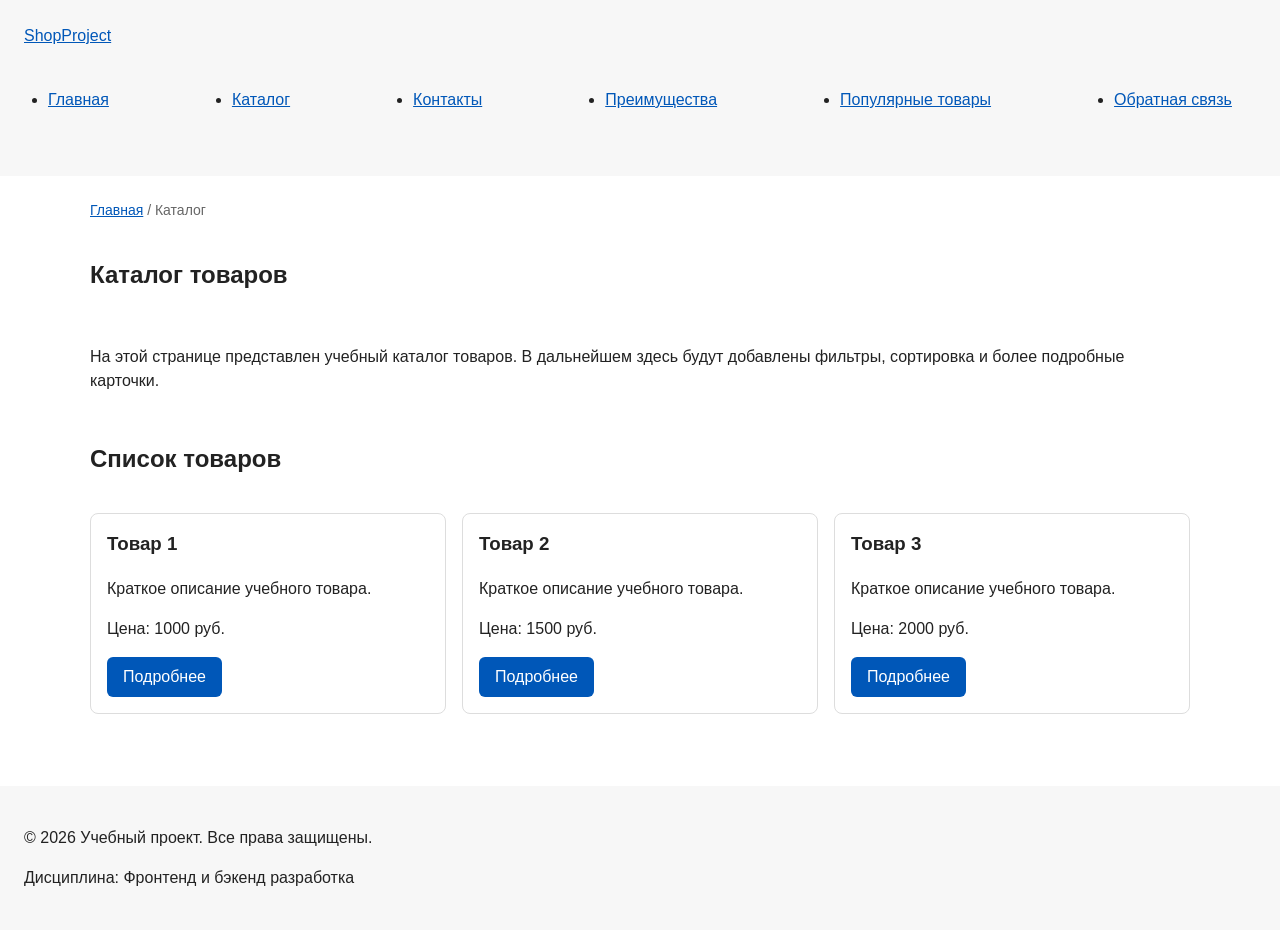
==== catalog.html @ 5fee28c2 "feat: add multi-page structure navigation and anchors" ====
<!DOCTYPE html>
<html lang="ru">
<head>
  <meta charset="UTF-8">
  <meta name="viewport" content="width=device-width, initial-scale=1.0">
  <meta name="description" content="Каталог товаров учебного интернет-магазина.">

  <meta property="og:type" content="website">
  <meta property="og:title" content="Учебный интернет-магазин">
  <meta property="og:description" content="Учебный frontend-проект интернет-магазина.">
  <meta property="og:image" content="https://username.github.io/kr1-html-css-shop/images/preview.jpg">

  <title>Каталог товаров — Учебный интернет-магазин</title>
  <link rel="stylesheet" href="css/style.css">
</head>
<body>
  <header>
    <div class="site-header">
      <a class="site-logo" href="index.html">ShopProject</a>

      <nav class="site-nav" aria-label="Основная навигация">
        <ul class="site-nav__list">
          <li><a href="index.html">Главная</a></li>
          <li><a href="catalog.html">Каталог</a></li>
          <li><a href="contacts.html">Контакты</a></li>
          <li><a href="index.html#advantages">Преимущества</a></li>
          <li><a href="index.html#popular">Популярные товары</a></li>
          <li><a href="index.html#contacts">Обратная связь</a></li>
        </ul>
      </nav>
    </div>
  </header>

  <main>
    <nav class="breadcrumbs" aria-label="Хлебные крошки">
      <a href="index.html">Главная</a>
      <span>Каталог</span>
    </nav>

    <section class="section">
      <h1>Каталог товаров</h1>
      <p>
        На этой странице представлен учебный каталог товаров.
        В дальнейшем здесь будут добавлены фильтры, сортировка и более
        подробные карточки.
      </p>
    </section>

    <section class="section">
      <h2>Список товаров</h2>

      <article class="product-card">
        <h3>Товар 1</h3>
        <p>Краткое описание учебного товара.</p>
        <p>Цена: 1000 руб.</p>
        <a class="button" href="index.html#popular">Подробнее</a>
      </article>

      <article class="product-card">
        <h3>Товар 2</h3>
        <p>Краткое описание учебного товара.</p>
        <p>Цена: 1500 руб.</p>
        <a class="button" href="index.html#popular">Подробнее</a>
      </article>

      <article class="product-card">
        <h3>Товар 3</h3>
        <p>Краткое описание учебного товара.</p>
        <p>Цена: 2000 руб.</p>
        <a class="button" href="index.html#popular">Подробнее</a>
      </article>
    </section>
  </main>

  <footer>
    <p>&copy; 2026 Учебный проект. Все права защищены.</p>
    <p>Дисциплина: Фронтенд и бэкенд разработка</p>
  </footer>
</body>
</html>
---- css/style.css ----
/* ===============================
   1. Переменные проекта
   =============================== */

:root {
  /* Основные цвета проекта */
  --color-bg: #ffffff;
  --color-text: #222222;
  --color-muted: #666666;
  --color-primary: #0057b8;
  --color-primary-dark: #003f86;
  --color-border: #dddddd;
  --color-surface: #f7f7f7;
  --color-surface-accent: #eef5ff;
  --color-danger: #b00020;
  --color-success: #168a2f;
  --color-success-bg: #eefaf0;
  --color-white: #ffffff;

  /* Отступы */
  --space-xs: 4px;
  --space-sm: 8px;
  --space-md: 16px;
  --space-lg: 24px;
  --space-xl: 32px;

  /* Скругления */
  --radius-sm: 6px;
  --radius-md: 8px;
  --radius-lg: 12px;

  /* Размеры */
  --container-width: 1100px;
}

/* ===============================
   2. Базовые стили
   =============================== */

* {
  box-sizing: border-box;
}

body {
  margin: 0;
  font-family: Arial, sans-serif;
  line-height: 1.5;
  color: var(--color-text);
  background-color: var(--color-bg);
}

header,
main,
footer {
  padding: var(--space-lg);
}

header {
  background-color: var(--color-surface);
}

footer {
  background-color: var(--color-surface);
}

/* ===============================
   3. Общие элементы интерфейса
   =============================== */

a {
  color: var(--color-primary);
}

a:hover {
  color: var(--color-primary-dark);
}

a:focus-visible {
  outline: 2px solid var(--color-primary);
  outline-offset: 3px;
}

.button {
  display: inline-block;
  padding: var(--space-sm) var(--space-md);
  color: var(--color-white);
  background-color: var(--color-primary);
  text-decoration: none;
  border: none;
  border-radius: var(--radius-sm);
  cursor: pointer;
}

.button:hover {
  background-color: var(--color-primary-dark);
}

.button:focus-visible {
  outline: 2px solid var(--color-primary);
  outline-offset: 3px;
}

.button:disabled {
  opacity: 0.6;
  cursor: not-allowed;
}

/* ===============================
   4. Компоненты страницы
   =============================== */

.hero {
  max-width: var(--container-width);
  margin: 0 auto var(--space-xl);
  padding: var(--space-xl) var(--space-lg);
  background-color: var(--color-surface-accent);
  border-radius: var(--radius-lg);
}

.section {
  max-width: var(--container-width);
  margin: 0 auto var(--space-xl);
}

.section h2 {
  margin-top: 0;
}

.product-card {
  margin-bottom: var(--space-md);
  padding: var(--space-md);
  border: 1px solid var(--color-border);
  border-radius: var(--radius-md);
  background-color: var(--color-bg);
}

.product-card:hover {
  border-color: var(--color-primary);
}

.product-card h3 {
  margin-top: 0;
}

.aside-info {
  max-width: var(--container-width);
  margin: 0 auto var(--space-xl);
  padding: var(--space-md);
  border-left: 4px solid var(--color-primary);
  background-color: var(--color-surface);
}

/* ===============================
   5. Форма и модальное окно
   =============================== */

.order-dialog {
  width: min(100% - 32px, 560px);
  padding: var(--space-lg);
  border: none;
  border-radius: var(--radius-lg);
}

.order-dialog::backdrop {
  background-color: rgba(0, 0, 0, 0.5);
}

.form-field {
  margin-bottom: var(--space-md);
}

.form-field label {
  display: block;
  margin-bottom: var(--space-xs);
}

.form-field input,
.form-field select,
.form-field textarea {
  width: 100%;
  padding: 10px 12px;
  border: 1px solid var(--color-border);
  border-radius: var(--radius-sm);
  font: inherit;
}

.form-field input[type="checkbox"] {
  width: auto;
}

.form-field small {
  display: block;
  margin-top: var(--space-xs);
  color: var(--color-muted);
}

.form-field input:hover,
.form-field select:hover,
.form-field textarea:hover {
  border-color: var(--color-primary);
}

.form-field input:focus-visible,
.form-field select:focus-visible,
.form-field textarea:focus-visible,
.form-actions button:focus-visible {
  outline: 2px solid var(--color-primary);
  outline-offset: 3px;
}

[aria-invalid="true"] {
  border-color: var(--color-danger);
}

.success-message {
  max-width: var(--container-width);
  margin: var(--space-lg) auto;
  padding: var(--space-md);
  border-left: 4px solid var(--color-success);
  background-color: var(--color-success-bg);
}

/* ===============================
   6. Flexbox-раскладка карточек
   =============================== */

/* Контейнер, внутри которого лежат .product-card */
.section {
  display: flex;
  flex-wrap: wrap;
  gap: var(--space-md);
  max-width: var(--container-width);
  margin: 0 auto var(--space-xl);
}

.section h2 {
  flex: 1 0 100%;
  margin-top: 0;
}

.product-card {
  flex: 1 1 280px;
  padding: var(--space-md);
  border: 1px solid var(--color-border);
  border-radius: var(--radius-md);
  background-color: var(--color-bg);
}

.site-nav__list {
  display: flex;
  flex-wrap: wrap;
  align-items: center;
  justify-content: space-between;
  gap: var(--space-md);
  padding: var(--space-lg);
  background-color: var(--color-surface);
}

.breadcrumbs {
  max-width: var(--container-width);
  margin: 0 auto var(--space-md);
  font-size: 14px;
  color: var(--color-muted);
}

.breadcrumbs a {
  color: var(--color-primary);
}

.breadcrumbs span::before {
  content: " / ";
  color: var(--color-muted);
}

html {
  scroll-behavior: smooth;
}

:target {
  outline: 2px dashed var(--color-primary);
  outline-offset: 4px;
}
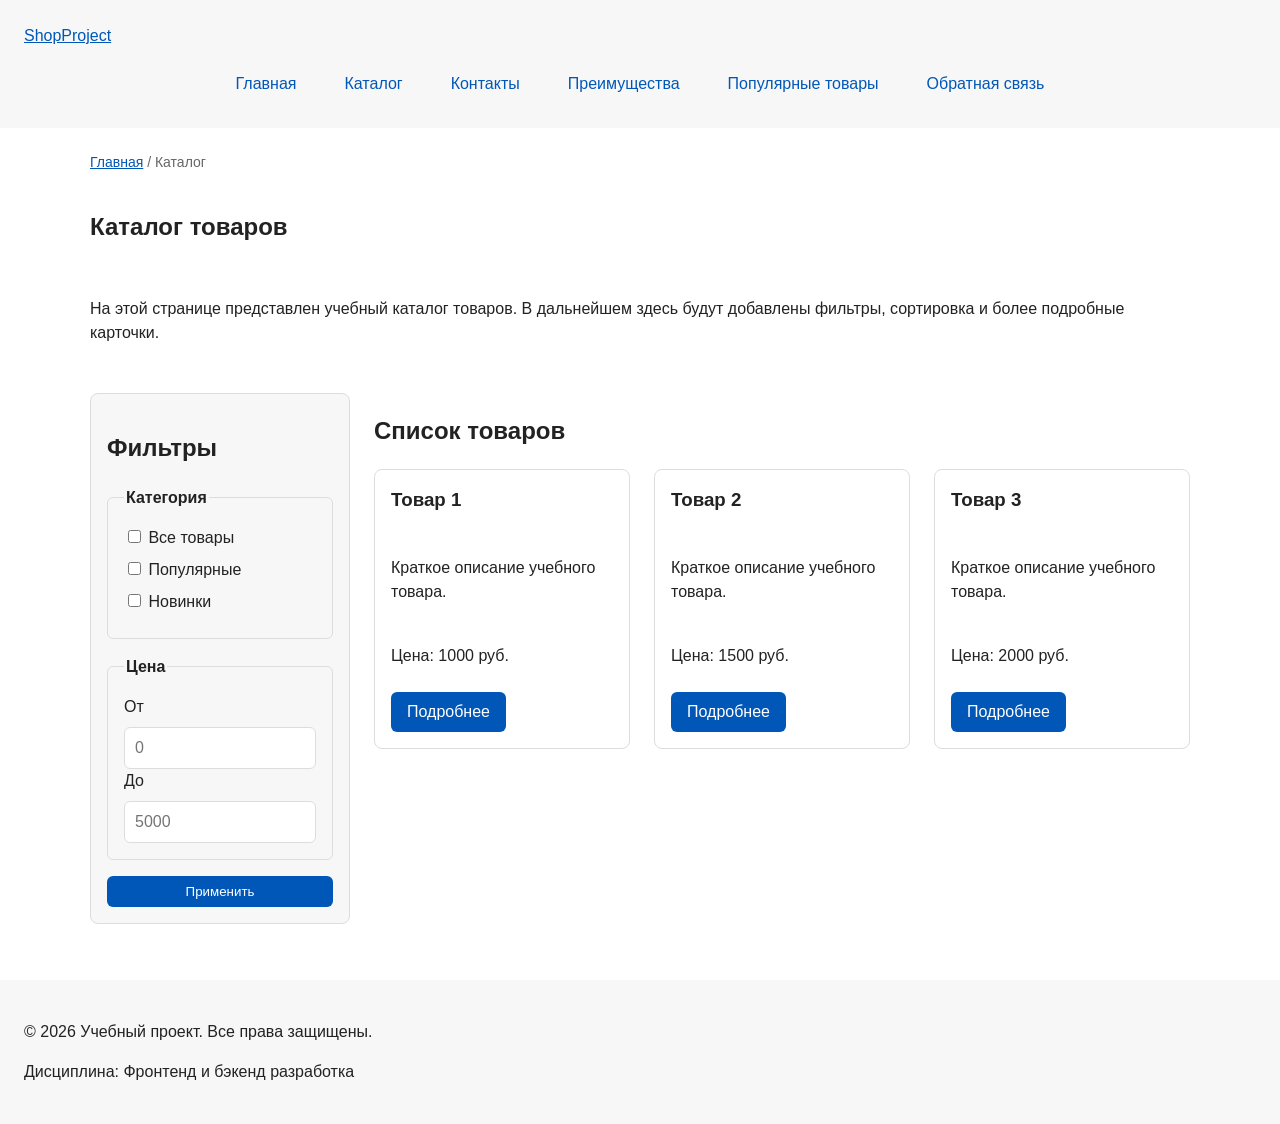
==== commit 143b8f4b: "feat: add flex navigation and grid catalog layout" ====
--- a/catalog.html
+++ b/catalog.html
@@ -46,29 +46,70 @@
       </p>
     </section>
 
-    <section class="section">
-      <h2>Список товаров</h2>
+    <section class="catalog-layout">
+    <aside class="catalog-filters">
+        <h2>Фильтры</h2>
 
-      <article class="product-card">
-        <h3>Товар 1</h3>
-        <p>Краткое описание учебного товара.</p>
-        <p>Цена: 1000 руб.</p>
-        <a class="button" href="index.html#popular">Подробнее</a>
-      </article>
+        <form class="filters-form" action="#" method="get">
+        <fieldset>
+            <legend>Категория</legend>
 
-      <article class="product-card">
-        <h3>Товар 2</h3>
-        <p>Краткое описание учебного товара.</p>
-        <p>Цена: 1500 руб.</p>
-        <a class="button" href="index.html#popular">Подробнее</a>
-      </article>
+            <label>
+            <input type="checkbox" name="category" value="all">
+            Все товары
+            </label>
 
-      <article class="product-card">
-        <h3>Товар 3</h3>
-        <p>Краткое описание учебного товара.</p>
-        <p>Цена: 2000 руб.</p>
-        <a class="button" href="index.html#popular">Подробнее</a>
-      </article>
+            <label>
+            <input type="checkbox" name="category" value="popular">
+            Популярные
+            </label>
+
+            <label>
+            <input type="checkbox" name="category" value="new">
+            Новинки
+            </label>
+        </fieldset>
+
+        <fieldset>
+            <legend>Цена</legend>
+
+            <label for="price-from">От</label>
+            <input id="price-from" name="price-from" type="number" min="0" placeholder="0">
+
+            <label for="price-to">До</label>
+            <input id="price-to" name="price-to" type="number" min="0" placeholder="5000">
+        </fieldset>
+
+        <button class="button" type="submit">Применить</button>
+        </form>
+    </aside>
+
+    <section class="catalog-products">
+        <h2>Список товаров</h2>
+
+        <div class="products-grid">
+            <article class="product-card">
+                <h3>Товар 1</h3>
+                <p>Краткое описание учебного товара.</p>
+                <p>Цена: 1000 руб.</p>
+                <a class="button" href="index.html#popular">Подробнее</a>
+            </article>
+
+            <article class="product-card">
+                <h3>Товар 2</h3>
+                <p>Краткое описание учебного товара.</p>
+                <p>Цена: 1500 руб.</p>
+                <a class="button" href="index.html#popular">Подробнее</a>
+            </article>
+
+            <article class="product-card">
+                <h3>Товар 3</h3>
+                <p>Краткое описание учебного товара.</p>
+                <p>Цена: 2000 руб.</p>
+                <a class="button" href="index.html#popular">Подробнее</a>
+            </article>
+        </div>
+    </section>
     </section>
   </main>
 
--- a/css/style.css
+++ b/css/style.css
@@ -127,11 +127,19 @@
 }
 
 .product-card {
-  margin-bottom: var(--space-md);
+  display: flex;
+  flex-direction: column;
+  gap: var(--space-sm);
+  margin-bottom: 0;
   padding: var(--space-md);
   border: 1px solid var(--color-border);
   border-radius: var(--radius-md);
   background-color: var(--color-bg);
+}
+
+.product-card .button {
+  margin-top: auto;
+  align-self: flex-start;
 }
 
 .product-card:hover {
@@ -238,22 +246,34 @@
   margin-top: 0;
 }
 
-.product-card {
-  flex: 1 1 280px;
-  padding: var(--space-md);
-  border: 1px solid var(--color-border);
-  border-radius: var(--radius-md);
-  background-color: var(--color-bg);
-}
-
 .site-nav__list {
   display: flex;
   flex-wrap: wrap;
+  justify-content: center;
   align-items: center;
-  justify-content: space-between;
   gap: var(--space-md);
-  padding: var(--space-lg);
-  background-color: var(--color-surface);
+  padding: 0;
+  margin: var(--space-md) 0 0;
+  list-style: none;
+}
+
+.site-nav__list a {
+  display: inline-block;
+  padding: var(--space-sm) var(--space-md);
+  color: var(--color-primary);
+  text-decoration: none;
+  border-radius: var(--radius-sm);
+}
+
+.site-nav__list a:hover {
+  color: var(--color-white);
+  background-color: var(--color-primary);
+}
+
+.products-grid {
+  display: grid;
+  grid-template-columns: repeat(3, 1fr);
+  gap: var(--space-lg);
 }
 
 .breadcrumbs {
@@ -281,3 +301,53 @@
   outline-offset: 4px;
 }
 
+.catalog-layout {
+  max-width: var(--container-width);
+  margin: 0 auto var(--space-xl);
+  display: grid;
+  grid-template-columns: 260px 1fr;
+  grid-template-areas: "filters products";
+  gap: var(--space-lg);
+}
+
+.catalog-filters {
+  grid-area: filters;
+  padding: var(--space-md);
+  border: 1px solid var(--color-border);
+  border-radius: var(--radius-md);
+  background-color: var(--color-surface);
+}
+
+.catalog-products {
+  grid-area: products;
+}
+
+.filters-form {
+  display: grid;
+  gap: var(--space-md);
+}
+
+.filters-form fieldset {
+  margin: 0;
+  padding: var(--space-md);
+  border: 1px solid var(--color-border);
+  border-radius: var(--radius-sm);
+}
+
+.filters-form legend {
+  font-weight: 700;
+}
+
+.filters-form label {
+  display: block;
+  margin-bottom: var(--space-sm);
+}
+
+.filters-form input[type="number"] {
+  width: 100%;
+  padding: 8px 10px;
+  border: 1px solid var(--color-border);
+  border-radius: var(--radius-sm);
+  font: inherit;
+}
+
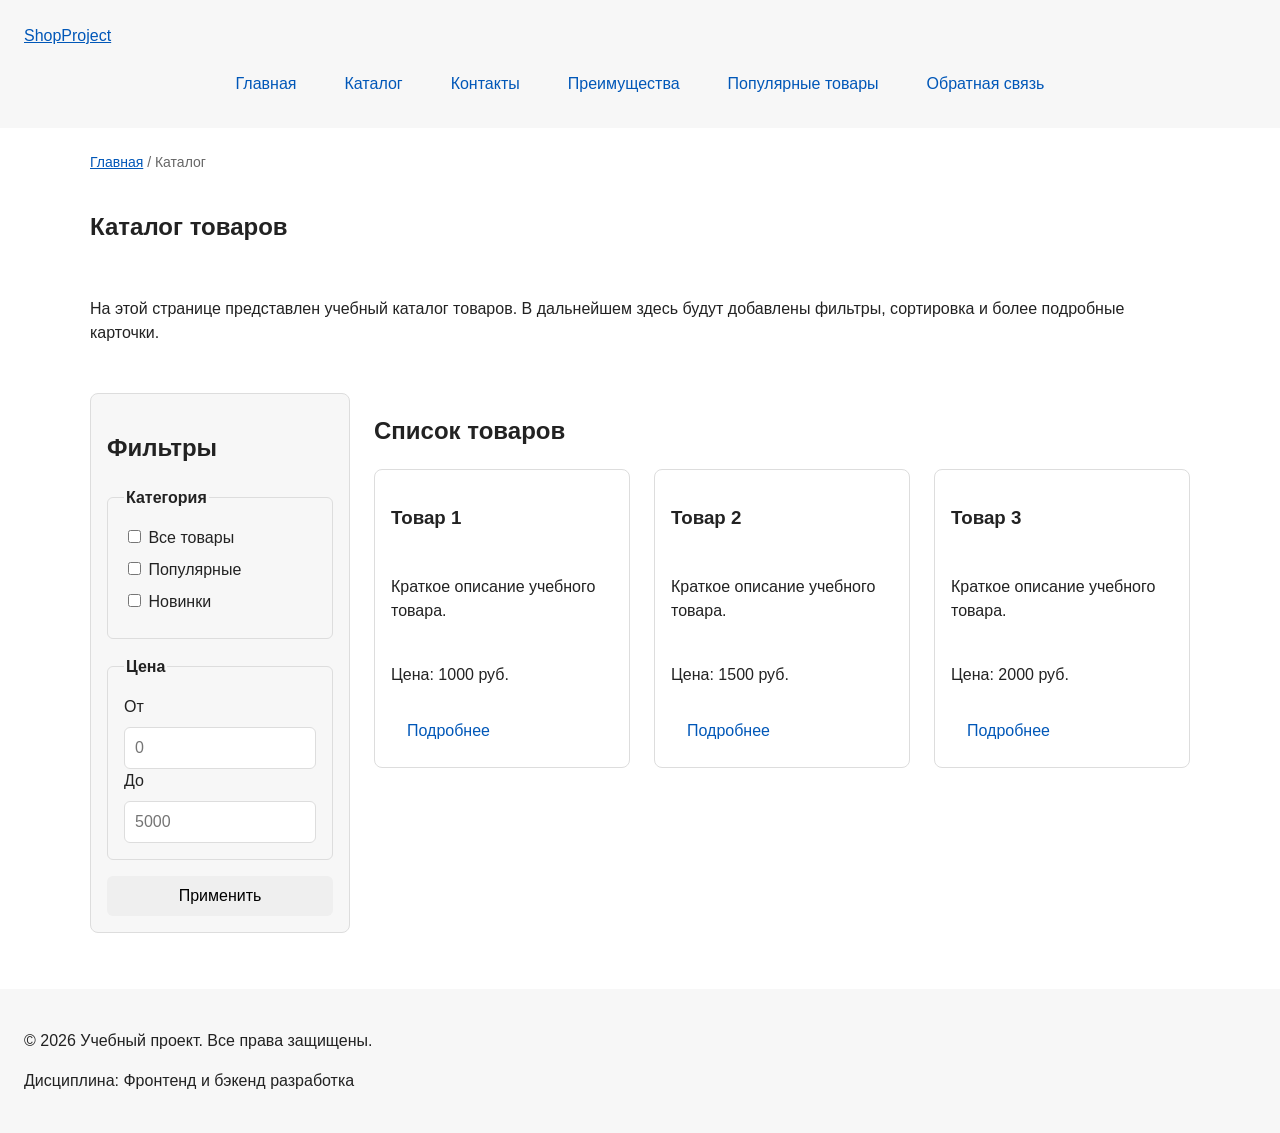
==== commit 2f9b6186: "refactor: apply BEM naming to CSS classes" ====
--- a/catalog.html
+++ b/catalog.html
@@ -33,8 +33,8 @@
 
   <main>
     <nav class="breadcrumbs" aria-label="Хлебные крошки">
-      <a href="index.html">Главная</a>
-      <span>Каталог</span>
+      <a class="breadcrumbs__link" href="index.html">Главная</a>
+      <span class="breadcrumbs__current">Каталог</span>
     </nav>
 
     <section class="section">
--- a/css/style.css
+++ b/css/style.css
@@ -83,16 +83,31 @@
 .button {
   display: inline-block;
   padding: var(--space-sm) var(--space-md);
+  border: none;
+  border-radius: var(--radius-sm);
+  font: inherit;
+  text-decoration: none;
+  cursor: pointer;
+}
+
+.button--primary {
   color: var(--color-white);
   background-color: var(--color-primary);
-  text-decoration: none;
-  border: none;
-  border-radius: var(--radius-sm);
-  cursor: pointer;
-}
-
-.button:hover {
+}
+
+.button--primary:hover {
   background-color: var(--color-primary-dark);
+}
+
+.button--secondary {
+  color: var(--color-primary);
+  background-color: transparent;
+  border: 1px solid var(--color-primary);
+}
+
+.button--secondary:hover {
+  color: var(--color-white);
+  background-color: var(--color-primary);
 }
 
 .button:focus-visible {
@@ -100,7 +115,8 @@
   outline-offset: 3px;
 }
 
-.button:disabled {
+.button:disabled,
+.button--disabled {
   opacity: 0.6;
   cursor: not-allowed;
 }
@@ -130,24 +146,46 @@
   display: flex;
   flex-direction: column;
   gap: var(--space-sm);
-  margin-bottom: 0;
   padding: var(--space-md);
   border: 1px solid var(--color-border);
   border-radius: var(--radius-md);
   background-color: var(--color-bg);
 }
 
-.product-card .button {
+.product-card:hover {
+  border-color: var(--color-primary);
+}
+
+.product-card--featured {
+  border-color: var(--color-primary);
+}
+
+.product-card--discount {
+  border-color: var(--color-danger);
+}
+
+.product-card__title {
+  margin: 0;
+  color: var(--color-text);
+}
+
+.product-card__description {
+  margin: 0;
+  color: var(--color-muted);
+}
+
+.product-card__price {
+  margin: 0;
+  font-weight: 700;
+}
+
+.product-card--discount .product-card__price {
+  color: var(--color-danger);
+}
+
+.product-card__button {
   margin-top: auto;
   align-self: flex-start;
-}
-
-.product-card:hover {
-  border-color: var(--color-primary);
-}
-
-.product-card h3 {
-  margin-top: 0;
 }
 
 .aside-info {
@@ -283,11 +321,11 @@
   color: var(--color-muted);
 }
 
-.breadcrumbs a {
+.breadcrumbs__link {
   color: var(--color-primary);
 }
 
-.breadcrumbs span::before {
+.breadcrumbs__current::before {
   content: " / ";
   color: var(--color-muted);
 }
@@ -351,3 +389,121 @@
   font: inherit;
 }
 
+.site-header {
+  background-color: var(--color-surface);
+}
+
+.site-header__inner {
+  max-width: var(--container-width);
+  margin: 0 auto;
+  padding: var(--space-lg);
+}
+
+.site-header__logo {
+  font-weight: 700;
+  color: var(--color-text);
+  text-decoration: none;
+}
+
+.site-nav__list {
+  display: flex;
+  flex-wrap: wrap;
+  justify-content: center;
+  align-items: center;
+  gap: var(--space-md);
+  padding: 0;
+  margin: var(--space-md) 0 0;
+  list-style: none;
+}
+
+.site-nav__link {
+  display: inline-block;
+  padding: var(--space-sm) var(--space-md);
+  color: var(--color-primary);
+  text-decoration: none;
+  border-radius: var(--radius-sm);
+}
+
+.site-nav__link:hover {
+  color: var(--color-white);
+  background-color: var(--color-primary);
+}
+
+.site-nav__link:focus-visible {
+  outline: 2px solid var(--color-primary);
+  outline-offset: 3px;
+}
+
+.site-nav__link--active {
+  color: var(--color-white);
+  background-color: var(--color-primary);
+}
+
+.order-form__field {
+  margin-bottom: var(--space-md);
+}
+
+.order-form__label {
+  display: block;
+  margin-bottom: var(--space-xs);
+}
+
+.order-form__input,
+.order-form__select,
+.order-form__textarea {
+  width: 100%;
+  padding: 10px 12px;
+  border: 1px solid var(--color-border);
+  border-radius: var(--radius-sm);
+  font: inherit;
+}
+
+.order-form__input:hover,
+.order-form__select:hover,
+.order-form__textarea:hover {
+  border-color: var(--color-primary);
+}
+
+.order-form__input:focus-visible,
+.order-form__select:focus-visible,
+.order-form__textarea:focus-visible {
+  outline: 2px solid var(--color-primary);
+  outline-offset: 3px;
+}
+
+.order-form__actions {
+  display: flex;
+  gap: var(--space-md);
+  margin-top: var(--space-lg);
+}
+
+.order-dialog {
+  width: min(100% - 32px, 560px);
+  padding: var(--space-lg);
+  border: none;
+  border-radius: var(--radius-lg);
+}
+
+.order-dialog::backdrop {
+  background-color: rgba(0, 0, 0, 0.5);
+}
+
+.order-dialog__title {
+  margin-top: 0;
+}
+
+.order-dialog {
+  width: min(100% - 32px, 560px);
+  padding: var(--space-lg);
+  border: none;
+  border-radius: var(--radius-lg);
+}
+
+.order-dialog::backdrop {
+  background-color: rgba(0, 0, 0, 0.5);
+}
+
+.order-dialog__title {
+  margin-top: 0;
+}
+
